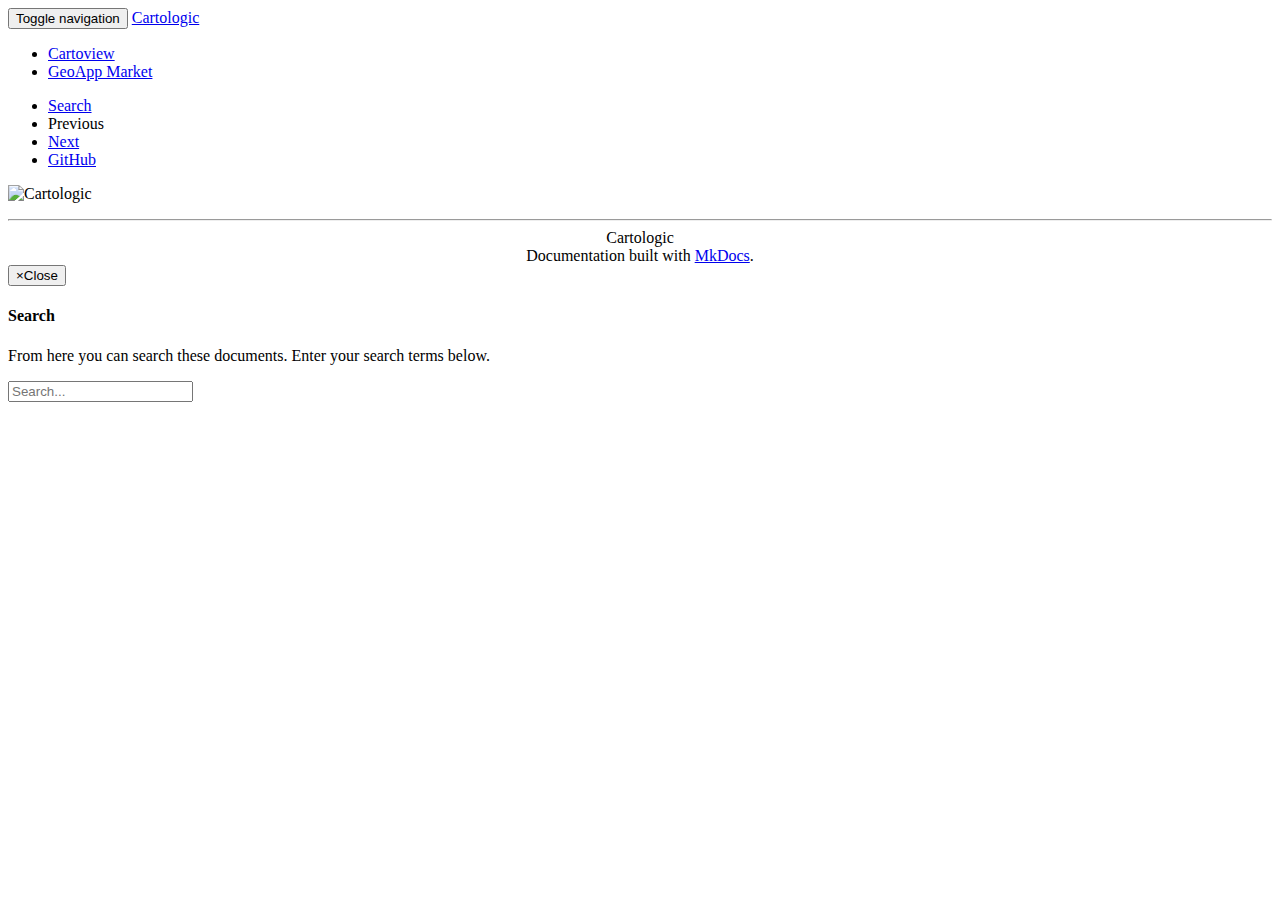
==== index.html @ 1f87ce93 "update2" ====
<!DOCTYPE html>
<html lang="en">
    <head>
        <meta charset="utf-8">
        <meta http-equiv="X-UA-Compatible" content="IE=edge">
        <meta name="viewport" content="width=device-width, initial-scale=1.0">
        <meta name="description" content="GIS Web Mapping Applications.Cartoview enables the rapid deployment of easy-to-manage and easy-to-use spatial web applications">
        <meta name="author" content="Cartologic">
        <link rel="canonical" href="http://www.cartologic.com/">
        <link rel="shortcut icon" href="./img/favicon.ico">

	<title>Cartologic</title>

        <link href="./css/bootstrap-custom.min.css" rel="stylesheet">
        <link href="./css/font-awesome-4.0.3.css" rel="stylesheet">
        <link rel="stylesheet" href="./css/highlight.css">
        <link href="./css/base.css" rel="stylesheet">

        <!-- HTML5 shim and Respond.js IE8 support of HTML5 elements and media queries -->
        <!--[if lt IE 9]>
            <script src="https://oss.maxcdn.com/libs/html5shiv/3.7.0/html5shiv.js"></script>
            <script src="https://oss.maxcdn.com/libs/respond.js/1.3.0/respond.min.js"></script>
        <![endif]-->

        
    </head>

    <body>

        <div class="navbar navbar-inverse navbar-fixed-top" role="navigation">
    <div class="container">

        <!-- Collapsed navigation -->
        <div class="navbar-header">
            <!-- Expander button -->
            <button type="button" class="navbar-toggle" data-toggle="collapse" data-target=".navbar-collapse">
                <span class="sr-only">Toggle navigation</span>
                <span class="icon-bar"></span>
                <span class="icon-bar"></span>
                <span class="icon-bar"></span>
            </button>

            <!-- Main title -->
            <a class="navbar-brand" href=".">Cartologic</a>
        </div>

        <!-- Expanded navigation -->
        <div class="navbar-collapse collapse">
            <!-- Main navigation -->
            <ul class="nav navbar-nav">
                <li >
                    <a href="cartoview/">Cartoview</a>
                </li>
				<li>
                    <a href="http://cartoview.org">GeoApp Market</a>
                </li>
            
            
            </ul>

            <!-- Search, Navigation and Repo links -->
            <ul class="nav navbar-nav navbar-right">
                <li>
                    <a href="#" data-toggle="modal" data-target="#mkdocs_search_modal">
                        <i class="fa fa-search"></i> Search
                    </a>
                </li>
                <li class="disabled">
                    <a rel="next" >
                        <i class="fa fa-arrow-left"></i> Previous
                    </a>
                </li>
                <li >
                    <a rel="prev" href="cartoview/">
                        Next <i class="fa fa-arrow-right"></i>
                    </a>
                </li>
                
                <li>
                    <a href="https://github.com/cartologic/cartoview">
                        
                            <i class="fa fa-github"></i>
                        
                        GitHub
                    </a>
                </li>
                
            </ul>
        </div>
    </div>
</div>

        <div class="container">
            
            <div class="col-md-9" role="main" style="width:100%;padding-bottom: auto">

<p><img alt="Cartologic" src="./img/LOGO_BIG.png" /></p></div>
        </div>

        <footer class="col-md-12">
            <hr>
            
                <center>Cartologic</center>
            
            <center>Documentation built with <a href="http://www.mkdocs.org/">MkDocs</a>.</center>
        </footer>

        <script src="./js/jquery-1.10.2.min.js"></script>
        <script src="./js/bootstrap-3.0.3.min.js"></script>
        <script src="./js/highlight.pack.js"></script>
        <script>var base_url = '.';</script>
        <script data-main="./mkdocs/js/search.js" src="./mkdocs/js/require.js"></script>
        <script src="./js/base.js"></script>

        <div class="modal" id="mkdocs_search_modal" tabindex="-1" role="dialog" aria-labelledby="Search Modal" aria-hidden="true">
            <div class="modal-dialog">
                <div class="modal-content">
                    <div class="modal-header">
                        <button type="button" class="close" data-dismiss="modal"><span aria-hidden="true">&times;</span><span class="sr-only">Close</span></button>
                        <h4 class="modal-title" id="exampleModalLabel">Search</h4>
                    </div>
                    <div class="modal-body">
                        <p>
                            From here you can search these documents. Enter
                            your search terms below.
                        </p>
                        <form role="form">
                            <div class="form-group">
                                <input type="text" class="form-control" placeholder="Search..." id="mkdocs-search-query">
                            </div>
                        </form>
                        <div id="mkdocs-search-results"></div>
                    </div>
                    <div class="modal-footer">
                    </div>
                </div>
            </div>
        </div>
    </body>
</html>
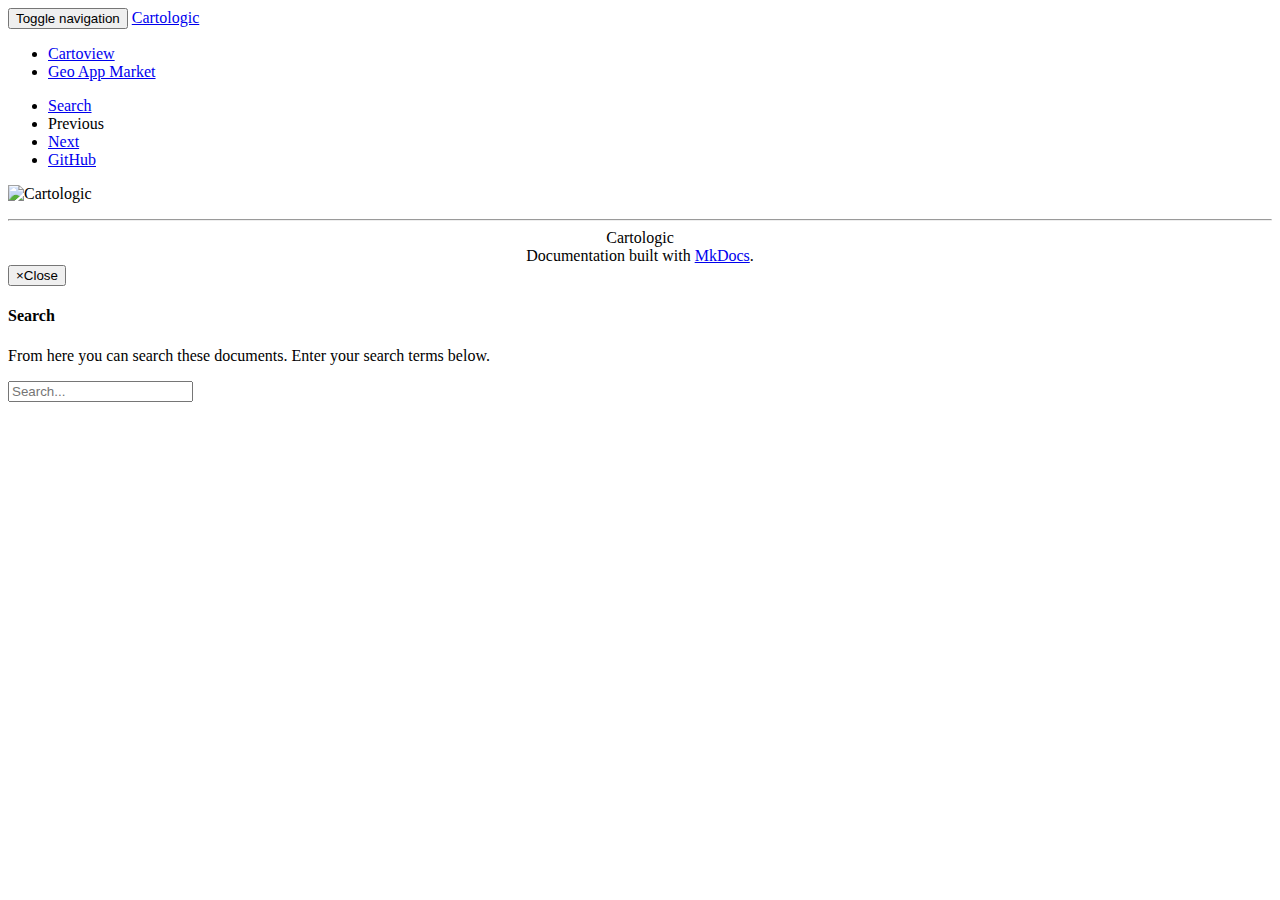
==== commit 0462efab: "update geonode version" ====
--- a/index.html
+++ b/index.html
@@ -51,8 +51,8 @@
                 <li >
                     <a href="cartoview/">Cartoview</a>
                 </li>
-				<li>
-                    <a href="http://cartoview.org">GeoApp Market</a>
+				<li >
+                    <a href="http://cartoview.org" target="_blank">Geo App Market</a>
                 </li>
             
             
@@ -91,8 +91,8 @@
 </div>
 
         <div class="container">
-            
-            <div class="col-md-9" role="main" style="width:100%;padding-bottom: auto">
+      
+            <div class="col-md-9" style="width: 100%;" role="main">
 
 <p><img alt="Cartologic" src="./img/LOGO_BIG.png" /></p></div>
         </div>
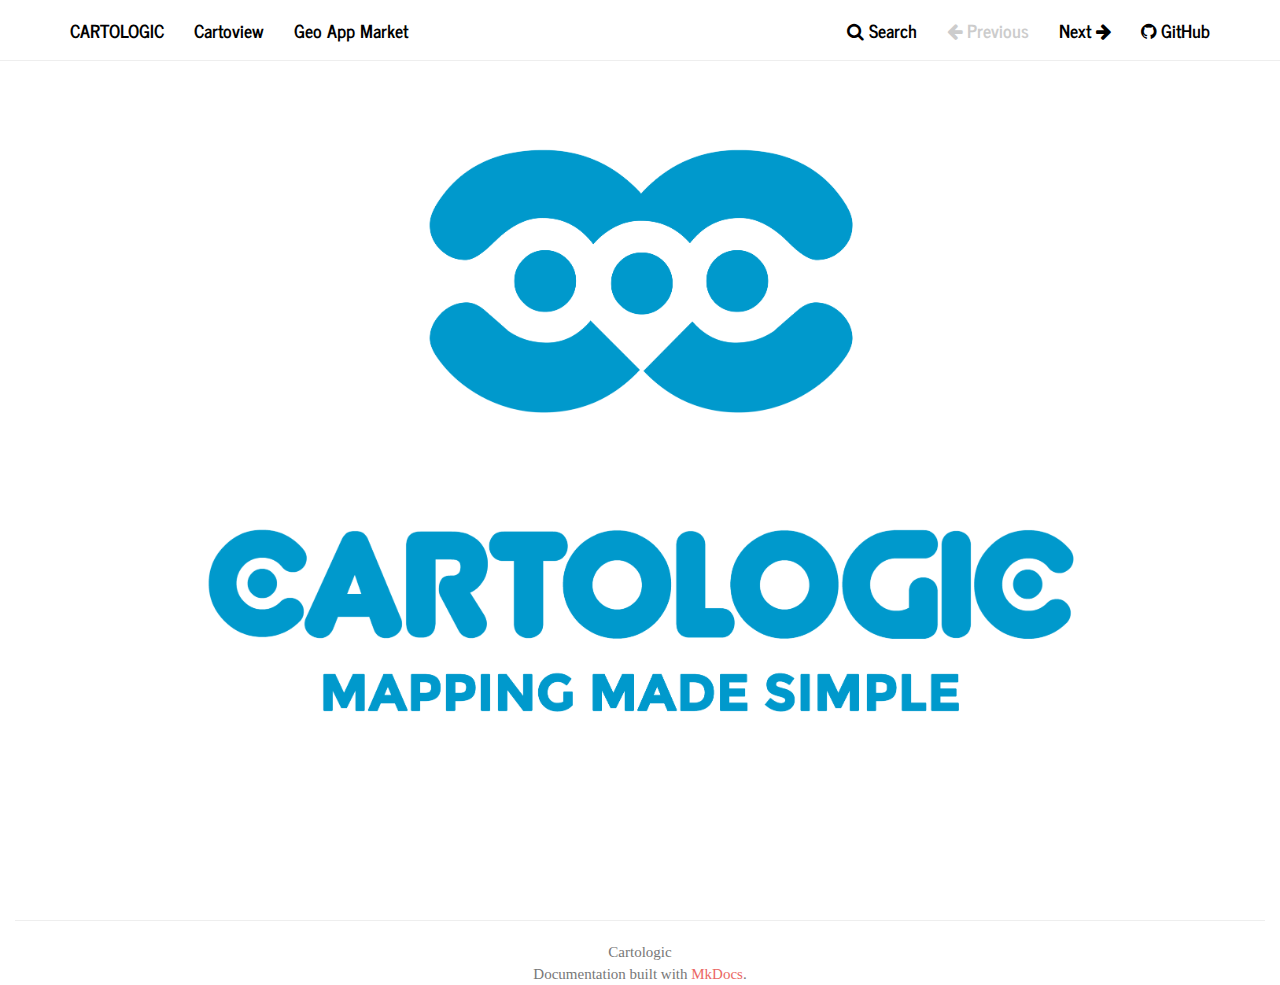
==== commit b99fb550: "Docker instruvtions" ====
--- a/index.html
+++ b/index.html
@@ -27,7 +27,7 @@
 
     <body>
 
-        <div class="navbar navbar-inverse navbar-fixed-top" role="navigation">
+        <div class="navbar navbar-default navbar-fixed-top" role="navigation">
     <div class="container">
 
         <!-- Collapsed navigation -->
@@ -48,10 +48,11 @@
         <div class="navbar-collapse collapse">
             <!-- Main navigation -->
             <ul class="nav navbar-nav">
+            
                 <li >
                     <a href="cartoview/">Cartoview</a>
                 </li>
-				<li >
+		<li >
                     <a href="http://cartoview.org" target="_blank">Geo App Market</a>
                 </li>
             
@@ -91,7 +92,6 @@
 </div>
 
         <div class="container">
-      
             <div class="col-md-9" style="width: 100%;" role="main">
 
 <p><img alt="Cartologic" src="./img/LOGO_BIG.png" /></p></div>
@@ -137,4 +137,4 @@
             </div>
         </div>
     </body>
-</html>+</html>
--- a/css/highlight.css
+++ b/css/highlight.css
@@ -0,0 +1,125 @@
+/*
+This is the GitHub theme for highlight.js
+
+github.com style (c) Vasily Polovnyov <vast@whiteants.net>
+
+*/
+
+.hljs {
+  display: block;
+  overflow-x: auto;
+  padding: 0.5em;
+  color: #333;
+  -webkit-text-size-adjust: none;
+}
+
+.hljs-comment,
+.diff .hljs-header,
+.hljs-javadoc {
+  color: #998;
+  font-style: italic;
+}
+
+.hljs-keyword,
+.css .rule .hljs-keyword,
+.hljs-winutils,
+.nginx .hljs-title,
+.hljs-subst,
+.hljs-request,
+.hljs-status {
+  color: #333;
+  font-weight: bold;
+}
+
+.hljs-number,
+.hljs-hexcolor,
+.ruby .hljs-constant {
+  color: #008080;
+}
+
+.hljs-string,
+.hljs-tag .hljs-value,
+.hljs-phpdoc,
+.hljs-dartdoc,
+.tex .hljs-formula {
+  color: #d14;
+}
+
+.hljs-title,
+.hljs-id,
+.scss .hljs-preprocessor {
+  color: #900;
+  font-weight: bold;
+}
+
+.hljs-list .hljs-keyword,
+.hljs-subst {
+  font-weight: normal;
+}
+
+.hljs-class .hljs-title,
+.hljs-type,
+.vhdl .hljs-literal,
+.tex .hljs-command {
+  color: #458;
+  font-weight: bold;
+}
+
+.hljs-tag,
+.hljs-tag .hljs-title,
+.hljs-rule .hljs-property,
+.django .hljs-tag .hljs-keyword {
+  color: #000080;
+  font-weight: normal;
+}
+
+.hljs-attribute,
+.hljs-variable,
+.lisp .hljs-body,
+.hljs-name {
+  color: #008080;
+}
+
+.hljs-regexp {
+  color: #009926;
+}
+
+.hljs-symbol,
+.ruby .hljs-symbol .hljs-string,
+.lisp .hljs-keyword,
+.clojure .hljs-keyword,
+.scheme .hljs-keyword,
+.tex .hljs-special,
+.hljs-prompt {
+  color: #990073;
+}
+
+.hljs-built_in {
+  color: #0086b3;
+}
+
+.hljs-preprocessor,
+.hljs-pragma,
+.hljs-pi,
+.hljs-doctype,
+.hljs-shebang,
+.hljs-cdata {
+  color: #999;
+  font-weight: bold;
+}
+
+.hljs-deletion {
+  background: #fdd;
+}
+
+.hljs-addition {
+  background: #dfd;
+}
+
+.diff .hljs-change {
+  background: #0086b3;
+}
+
+.hljs-chunk {
+  color: #aaa;
+}
--- a/css/base.css
+++ b/css/base.css
@@ -0,0 +1,218 @@
+body {
+    padding-top: 70px;
+}
+
+/*
+ * The code below adds some padding to the top of the current anchor target so
+ * that, when navigating to it, the header isn't hidden by the navbar at the
+ * top. This is especially complicated because we want to *remove* the padding
+ * after navigation so that hovering over the header shows the permalink icon
+ * correctly. Thus, we create a CSS animation to remove the extra padding after
+ * a second. We have two animations so that navigating to an anchor within the
+ * page always restarts the animation.
+ *
+ * See <https://github.com/mkdocs/mkdocs/issues/843> for more details.
+ */
+:target::before {
+    content: "";
+    display: block;
+    margin-top: -75px;
+    height: 75px;
+    pointer-events: none;
+    animation: 0s 1s forwards collapse-anchor-padding-1;
+}
+
+body.clicky :target::before {
+    animation-name: collapse-anchor-padding-2;
+}
+
+@keyframes collapse-anchor-padding-1 {
+    to {
+        margin-top: 0;
+        height: 0;
+    }
+}
+
+@keyframes collapse-anchor-padding-2 {
+    to {
+        margin-top: 0;
+        height: 0;
+    }
+}
+
+ul.nav li.main {
+    font-weight: bold;
+}
+
+div.col-md-3 {
+    padding-left: 0;
+}
+
+div.col-md-9 {
+    padding-bottom: 100px;
+}
+
+div.source-links {
+    float: right;
+}
+
+div.col-md-9 img {
+    max-width: 100%;
+}
+
+code {
+    padding: 1px 3px;
+    background: #f5f5f5;
+    border: solid 1px #ccc;
+    color: #333;
+}
+
+pre code {
+    background: transparent;
+    border: none;
+}
+
+a > code {
+    color: #eb6864;
+}
+
+a > code:hover, a > code:focus {
+    color: #e22620;
+}
+
+/*
+ * Side navigation
+ *
+ * Scrollspy and affixed enhanced navigation to highlight sections and secondary
+ * sections of docs content.
+ */
+
+/* By default it's not affixed in mobile views, so undo that */
+.bs-sidebar.affix {
+    position: static;
+}
+
+.bs-sidebar.well {
+    padding: 0;
+}
+
+/* First level of nav */
+.bs-sidenav {
+    margin-top: 30px;
+    margin-bottom: 30px;
+    padding-top:    10px;
+    padding-bottom: 10px;
+    border-radius: 5px;
+}
+
+/* All levels of nav */
+.bs-sidebar .nav > li > a {
+    display: block;
+    padding: 5px 20px;
+    z-index: 1;
+}
+.bs-sidebar .nav > li > a:hover,
+.bs-sidebar .nav > li > a:focus {
+    text-decoration: none;
+    border-right: 1px solid;
+}
+.bs-sidebar .nav > .active > a,
+.bs-sidebar .nav > .active:hover > a,
+.bs-sidebar .nav > .active:focus > a {
+    font-weight: bold;
+    background-color: transparent;
+    border-right: 1px solid;
+}
+
+/* Nav: second level (shown on .active) */
+.bs-sidebar .nav .nav {
+    display: none; /* Hide by default, but at >768px, show it */
+    margin-bottom: 8px;
+}
+.bs-sidebar .nav .nav > li > a {
+    padding-top:    3px;
+    padding-bottom: 3px;
+    padding-left: 30px;
+    font-size: 90%;
+}
+
+/* Show and affix the side nav when space allows it */
+@media (min-width: 992px) {
+    .bs-sidebar .nav > .active > ul {
+        display: block;
+    }
+    /* Widen the fixed sidebar */
+    .bs-sidebar.affix,
+    .bs-sidebar.affix-bottom {
+        width: 213px;
+    }
+    .bs-sidebar.affix {
+        position: fixed; /* Undo the static from mobile first approach */
+        top: 80px;
+    }
+    .bs-sidebar.affix-bottom {
+        position: absolute; /* Undo the static from mobile first approach */
+    }
+    .bs-sidebar.affix-bottom .bs-sidenav,
+    .bs-sidebar.affix .bs-sidenav {
+        margin-top: 0;
+        margin-bottom: 0;
+    }
+}
+@media (min-width: 1200px) {
+    /* Widen the fixed sidebar again */
+    .bs-sidebar.affix-bottom,
+    .bs-sidebar.affix {
+        width: 263px;
+    }
+}
+
+.headerlink {
+    display: none;
+    padding-left: .5em;
+}
+
+h1:hover .headerlink, h2:hover .headerlink, h3:hover .headerlink, h4:hover .headerlink, h5:hover .headerlink, h6:hover .headerlink{
+    display:inline-block;
+}
+
+/* display submenu relative to parent*/
+.dropdown-submenu {
+    position: relative;
+}
+
+/* sub menu stlye */
+.dropdown-submenu>.dropdown-menu {
+    top: 0;
+    left: 100%;
+    margin-top: 0px;
+    margin-left: -1px;
+    -webkit-border-radius: 0 4px 4px 4px;
+    -moz-border-radius: 0 4px 4px;
+    border-radius: 0 4px 4px 4px;
+}
+
+/* display sub menu on hover*/
+.dropdown-submenu:hover>.dropdown-menu {
+    display: block;
+}
+
+/* little arrow */
+.dropdown-submenu>a:after {
+    display: block;
+    content: " ";
+    float: right;
+    width: 0;
+    height: 0;
+    border-color: transparent;
+    border-style: solid;
+    border-width: 5px 0 5px 5px;
+    border-left-color: #ccc;
+    margin-top: 5px;
+    margin-right: -10px;
+}
+
+/* little arrow of parent menu */
+.dropdown-submenu:hover>a:after {
+    border-left-color: #404040;
+}
